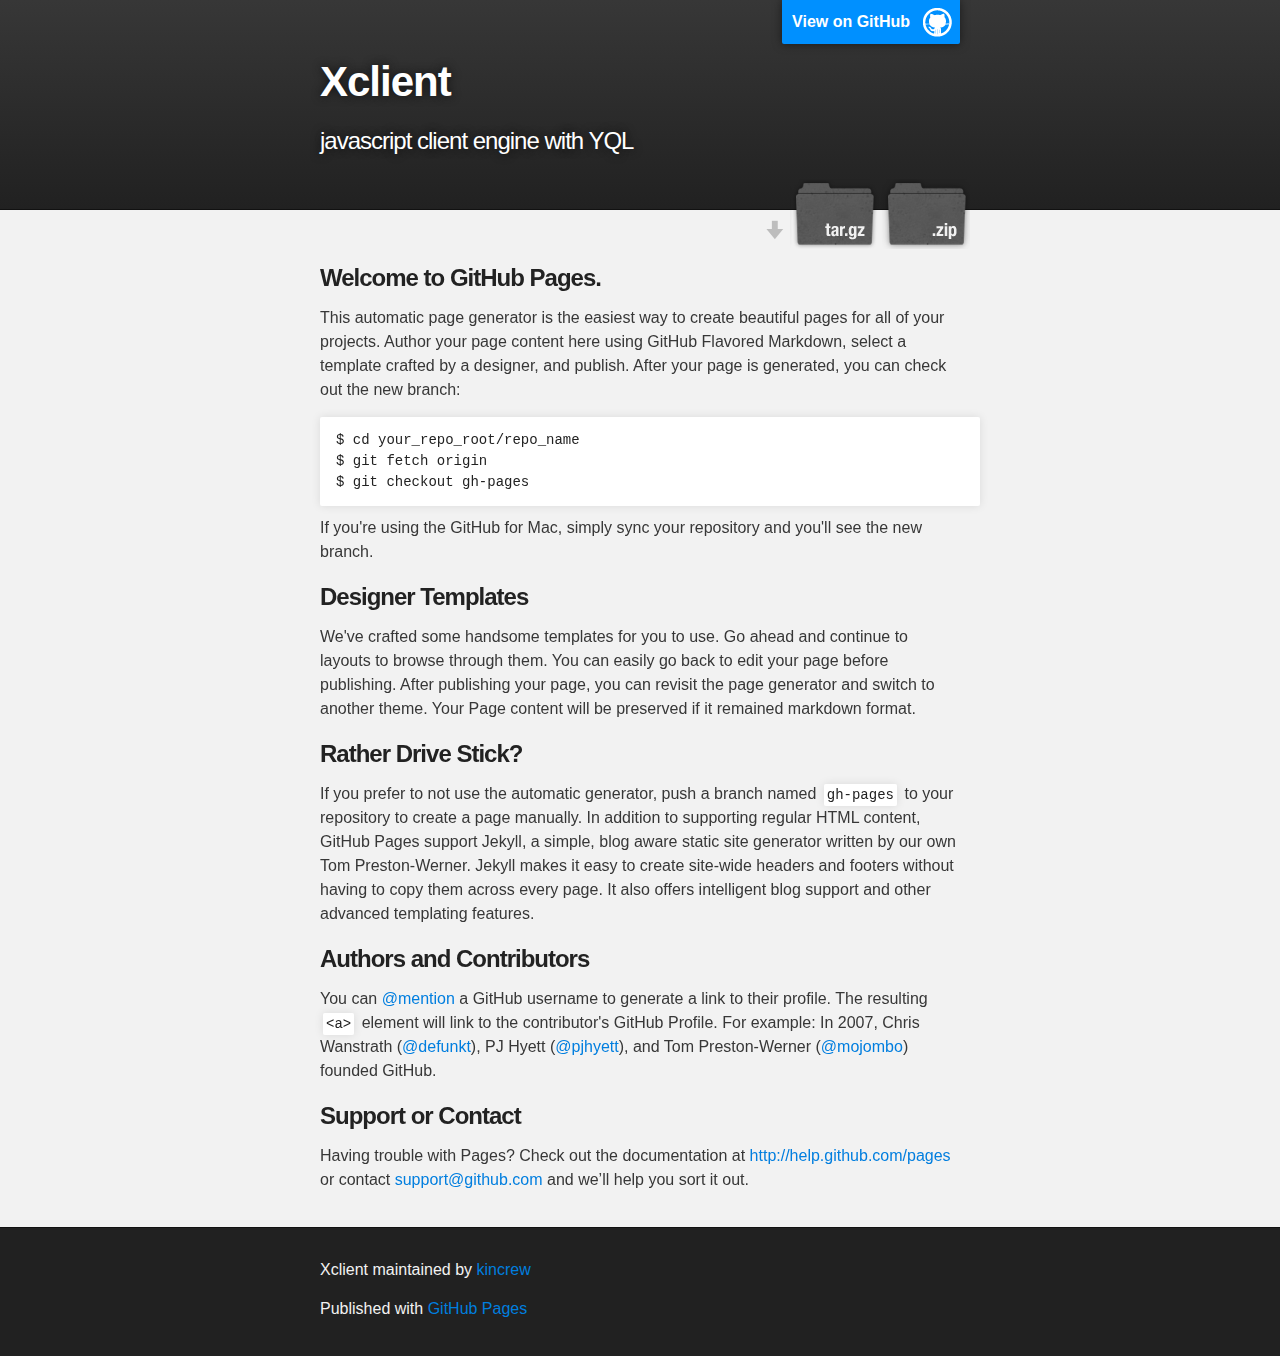
==== index.html @ f40cc2ba "Create gh-pages branch via GitHub" ====
<!DOCTYPE html>
<html>

  <head>
    <meta charset='utf-8' />
    <meta http-equiv="X-UA-Compatible" content="chrome=1" />
    <meta name="description" content="Xclient : javascript client engine with YQL" />

    <link rel="stylesheet" type="text/css" media="screen" href="stylesheets/stylesheet.css">

    <title>Xclient</title>
  </head>

  <body>

    <!-- HEADER -->
    <div id="header_wrap" class="outer">
        <header class="inner">
          <a id="forkme_banner" href="https://github.com/kincrew/xClient">View on GitHub</a>

          <h1 id="project_title">Xclient</h1>
          <h2 id="project_tagline">javascript client engine with YQL</h2>

            <section id="downloads">
              <a class="zip_download_link" href="https://github.com/kincrew/xClient/zipball/master">Download this project as a .zip file</a>
              <a class="tar_download_link" href="https://github.com/kincrew/xClient/tarball/master">Download this project as a tar.gz file</a>
            </section>
        </header>
    </div>

    <!-- MAIN CONTENT -->
    <div id="main_content_wrap" class="outer">
      <section id="main_content" class="inner">
        <h3>Welcome to GitHub Pages.</h3>

<p>This automatic page generator is the easiest way to create beautiful pages for all of your projects. Author your page content here using GitHub Flavored Markdown, select a template crafted by a designer, and publish. After your page is generated, you can check out the new branch:</p>

<pre><code>$ cd your_repo_root/repo_name
$ git fetch origin
$ git checkout gh-pages
</code></pre>

<p>If you're using the GitHub for Mac, simply sync your repository and you'll see the new branch.</p>

<h3>Designer Templates</h3>

<p>We've crafted some handsome templates for you to use. Go ahead and continue to layouts to browse through them. You can easily go back to edit your page before publishing. After publishing your page, you can revisit the page generator and switch to another theme. Your Page content will be preserved if it remained markdown format.</p>

<h3>Rather Drive Stick?</h3>

<p>If you prefer to not use the automatic generator, push a branch named <code>gh-pages</code> to your repository to create a page manually. In addition to supporting regular HTML content, GitHub Pages support Jekyll, a simple, blog aware static site generator written by our own Tom Preston-Werner. Jekyll makes it easy to create site-wide headers and footers without having to copy them across every page. It also offers intelligent blog support and other advanced templating features.</p>

<h3>Authors and Contributors</h3>

<p>You can <a href="https://github.com/blog/821" class="user-mention">@mention</a> a GitHub username to generate a link to their profile. The resulting <code>&lt;a&gt;</code> element will link to the contributor's GitHub Profile. For example: In 2007, Chris Wanstrath (<a href="https://github.com/defunkt" class="user-mention">@defunkt</a>), PJ Hyett (<a href="https://github.com/pjhyett" class="user-mention">@pjhyett</a>), and Tom Preston-Werner (<a href="https://github.com/mojombo" class="user-mention">@mojombo</a>) founded GitHub.</p>

<h3>Support or Contact</h3>

<p>Having trouble with Pages? Check out the documentation at <a href="http://help.github.com/pages">http://help.github.com/pages</a> or contact <a href="mailto:support@github.com">support@github.com</a> and we’ll help you sort it out.</p>
      </section>
    </div>

    <!-- FOOTER  -->
    <div id="footer_wrap" class="outer">
      <footer class="inner">
        <p class="copyright">Xclient maintained by <a href="https://github.com/kincrew">kincrew</a></p>
        <p>Published with <a href="http://pages.github.com">GitHub Pages</a></p>
      </footer>
    </div>

    

  </body>
</html>
---- stylesheets/stylesheet.css ----
/*******************************************************************************
Slate Theme for Github Pages
by Jason Costello, @jsncostello
*******************************************************************************/

@import url(pygment_trac.css);

/*******************************************************************************
MeyerWeb Reset
*******************************************************************************/

html, body, div, span, applet, object, iframe,
h1, h2, h3, h4, h5, h6, p, blockquote, pre,
a, abbr, acronym, address, big, cite, code,
del, dfn, em, img, ins, kbd, q, s, samp,
small, strike, strong, sub, sup, tt, var,
b, u, i, center,
dl, dt, dd, ol, ul, li,
fieldset, form, label, legend,
table, caption, tbody, tfoot, thead, tr, th, td,
article, aside, canvas, details, embed,
figure, figcaption, footer, header, hgroup,
menu, nav, output, ruby, section, summary,
time, mark, audio, video {
  margin: 0;
  padding: 0;
  border: 0;
  font: inherit;
  vertical-align: baseline;
}

/* HTML5 display-role reset for older browsers */
article, aside, details, figcaption, figure,
footer, header, hgroup, menu, nav, section {
  display: block;
}

ol, ul {
  list-style: none;
}

blockquote, q {
}

table {
  border-collapse: collapse;
  border-spacing: 0;
}

a:focus {
  outline: none;
}

/*******************************************************************************
Theme Styles
*******************************************************************************/

body {
  box-sizing: border-box;
  color:#373737;
  background: #212121;
  font-size: 16px;
  font-family: 'Myriad Pro', Calibri, Helvetica, Arial, sans-serif;
  line-height: 1.5;
  -webkit-font-smoothing: antialiased;
}

h1, h2, h3, h4, h5, h6 {
  margin: 10px 0;
  font-weight: 700;
  color:#222222;
  font-family: 'Lucida Grande', 'Calibri', Helvetica, Arial, sans-serif;
  letter-spacing: -1px;
}

h1 {
  font-size: 36px;
  font-weight: 700;
}

h2 {
  padding-bottom: 10px;
  font-size: 32px;
  background: url('../images/bg_hr.png') repeat-x bottom;
}

h3 {
  font-size: 24px;
}

h4 {
  font-size: 21px;
}

h5 {
  font-size: 18px;
}

h6 {
  font-size: 16px;
}

p {
  margin: 10px 0 15px 0;
}

footer p {
  color: #f2f2f2;
}

a {
  text-decoration: none;
  color: #007edf;
  text-shadow: none;

  transition: color 0.5s ease;
  transition: text-shadow 0.5s ease;
  -webkit-transition: color 0.5s ease;
  -webkit-transition: text-shadow 0.5s ease;
  -moz-transition: color 0.5s ease;
  -moz-transition: text-shadow 0.5s ease;
  -o-transition: color 0.5s ease;
  -o-transition: text-shadow 0.5s ease;
  -ms-transition: color 0.5s ease;
  -ms-transition: text-shadow 0.5s ease;
}

#main_content a:hover {
  color: #0069ba;
  text-shadow: #0090ff 0px 0px 2px;
}

footer a:hover {
  color: #43adff;
  text-shadow: #0090ff 0px 0px 2px;
}

em {
  font-style: italic;
}

strong {
  font-weight: bold;
}

img {
  position: relative;
  margin: 0 auto;
  max-width: 739px;
  padding: 5px;
  margin: 10px 0 10px 0;
  border: 1px solid #ebebeb;

  box-shadow: 0 0 5px #ebebeb;
  -webkit-box-shadow: 0 0 5px #ebebeb;
  -moz-box-shadow: 0 0 5px #ebebeb;
  -o-box-shadow: 0 0 5px #ebebeb;
  -ms-box-shadow: 0 0 5px #ebebeb;
}

pre, code {
  width: 100%;
  color: #222;
  background-color: #fff;

  font-family: Monaco, "Bitstream Vera Sans Mono", "Lucida Console", Terminal, monospace;
  font-size: 14px;

  border-radius: 2px;
  -moz-border-radius: 2px;
  -webkit-border-radius: 2px;



}

pre {
  width: 100%;
  padding: 10px;
  box-shadow: 0 0 10px rgba(0,0,0,.1);
  overflow: auto;
}

code {
  padding: 3px;
  margin: 0 3px;
  box-shadow: 0 0 10px rgba(0,0,0,.1);
}

pre code {
  display: block;
  box-shadow: none;
}

blockquote {
  color: #666;
  margin-bottom: 20px;
  padding: 0 0 0 20px;
  border-left: 3px solid #bbb;
}

ul, ol, dl {
  margin-bottom: 15px
}

ul li {
  list-style: inside;
  padding-left: 20px;
}

ol li {
  list-style: decimal inside;
  padding-left: 20px;
}

dl dt {
  font-weight: bold;
}

dl dd {
  padding-left: 20px;
  font-style: italic;
}

dl p {
  padding-left: 20px;
  font-style: italic;
}

hr {
  height: 1px;
  margin-bottom: 5px;
  border: none;
  background: url('../images/bg_hr.png') repeat-x center;
}

table {
  border: 1px solid #373737;
  margin-bottom: 20px;
  text-align: left;
 }

th {
  font-family: 'Lucida Grande', 'Helvetica Neue', Helvetica, Arial, sans-serif;
  padding: 10px;
  background: #373737;
  color: #fff;
 }

td {
  padding: 10px;
  border: 1px solid #373737;
 }

form {
  background: #f2f2f2;
  padding: 20px;
}

img {
  width: 100%;
  max-width: 100%;
}

/*******************************************************************************
Full-Width Styles
*******************************************************************************/

.outer {
  width: 100%;
}

.inner {
  position: relative;
  max-width: 640px;
  padding: 20px 10px;
  margin: 0 auto;
}

#forkme_banner {
  display: block;
  position: absolute;
  top:0;
  right: 10px;
  z-index: 10;
  padding: 10px 50px 10px 10px;
  color: #fff;
  background: url('../images/blacktocat.png') #0090ff no-repeat 95% 50%;
  font-weight: 700;
  box-shadow: 0 0 10px rgba(0,0,0,.5);
  border-bottom-left-radius: 2px;
  border-bottom-right-radius: 2px;
}

#header_wrap {
  background: #212121;
  background: -moz-linear-gradient(top, #373737, #212121);
  background: -webkit-linear-gradient(top, #373737, #212121);
  background: -ms-linear-gradient(top, #373737, #212121);
  background: -o-linear-gradient(top, #373737, #212121);
  background: linear-gradient(top, #373737, #212121);
}

#header_wrap .inner {
  padding: 50px 10px 30px 10px;
}

#project_title {
  margin: 0;
  color: #fff;
  font-size: 42px;
  font-weight: 700;
  text-shadow: #111 0px 0px 10px;
}

#project_tagline {
  color: #fff;
  font-size: 24px;
  font-weight: 300;
  background: none;
  text-shadow: #111 0px 0px 10px;
}

#downloads {
  position: absolute;
  width: 210px;
  z-index: 10;
  bottom: -40px;
  right: 0;
  height: 70px;
  background: url('../images/icon_download.png') no-repeat 0% 90%;
}

.zip_download_link {
  display: block;
  float: right;
  width: 90px;
  height:70px;
  text-indent: -5000px;
  overflow: hidden;
  background: url(../images/sprite_download.png) no-repeat bottom left;
}

.tar_download_link {
  display: block;
  float: right;
  width: 90px;
  height:70px;
  text-indent: -5000px;
  overflow: hidden;
  background: url(../images/sprite_download.png) no-repeat bottom right;
  margin-left: 10px;
}

.zip_download_link:hover {
  background: url(../images/sprite_download.png) no-repeat top left;
}

.tar_download_link:hover {
  background: url(../images/sprite_download.png) no-repeat top right;
}

#main_content_wrap {
  background: #f2f2f2;
  border-top: 1px solid #111;
  border-bottom: 1px solid #111;
}

#main_content {
  padding-top: 40px;
}

#footer_wrap {
  background: #212121;
}



/*******************************************************************************
Small Device Styles
*******************************************************************************/

@media screen and (max-width: 480px) {
  body {
    font-size:14px;
  }

  #downloads {
    display: none;
  }

  .inner {
    min-width: 320px;
    max-width: 480px;
  }

  #project_title {
  font-size: 32px;
  }

  h1 {
    font-size: 28px;
  }

  h2 {
    font-size: 24px;
  }

  h3 {
    font-size: 21px;
  }

  h4 {
    font-size: 18px;
  }

  h5 {
    font-size: 14px;
  }

  h6 {
    font-size: 12px;
  }

  code, pre {
    min-width: 320px;
    max-width: 480px;
    font-size: 11px;
  }

}
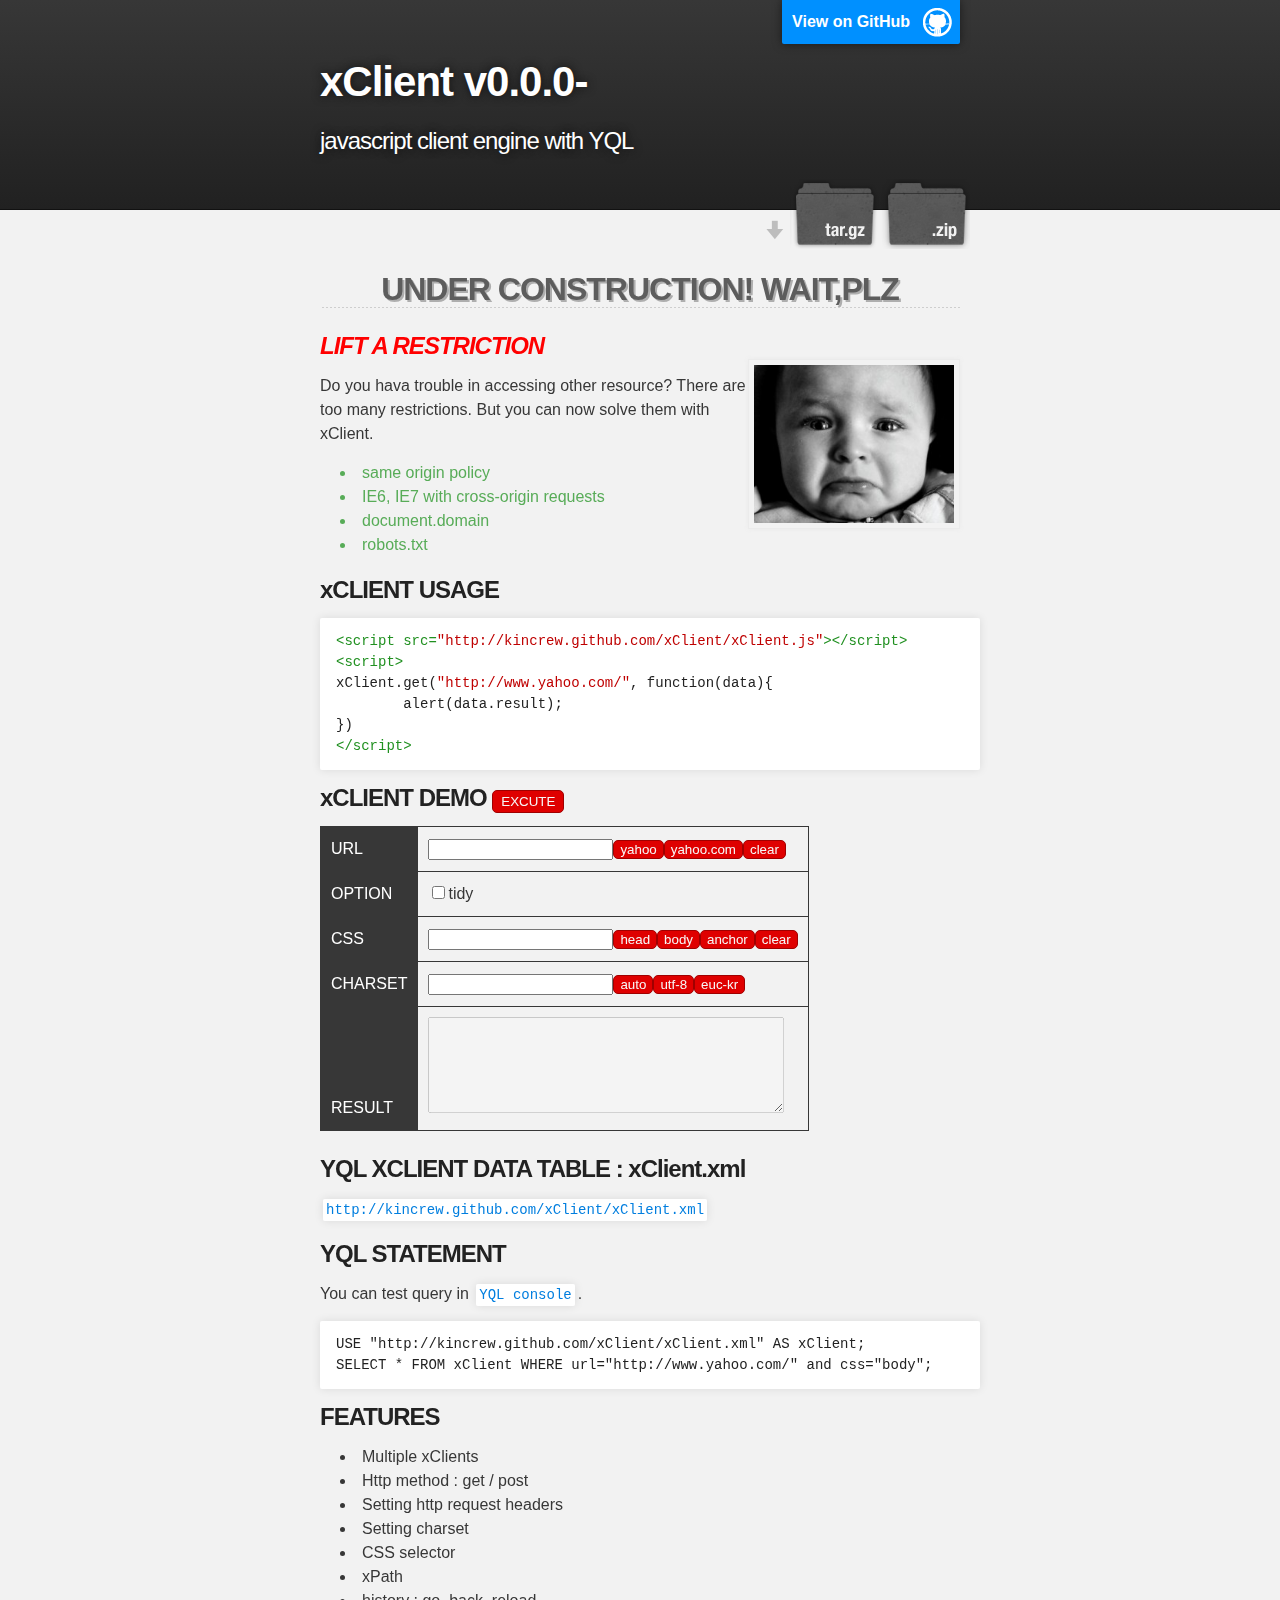
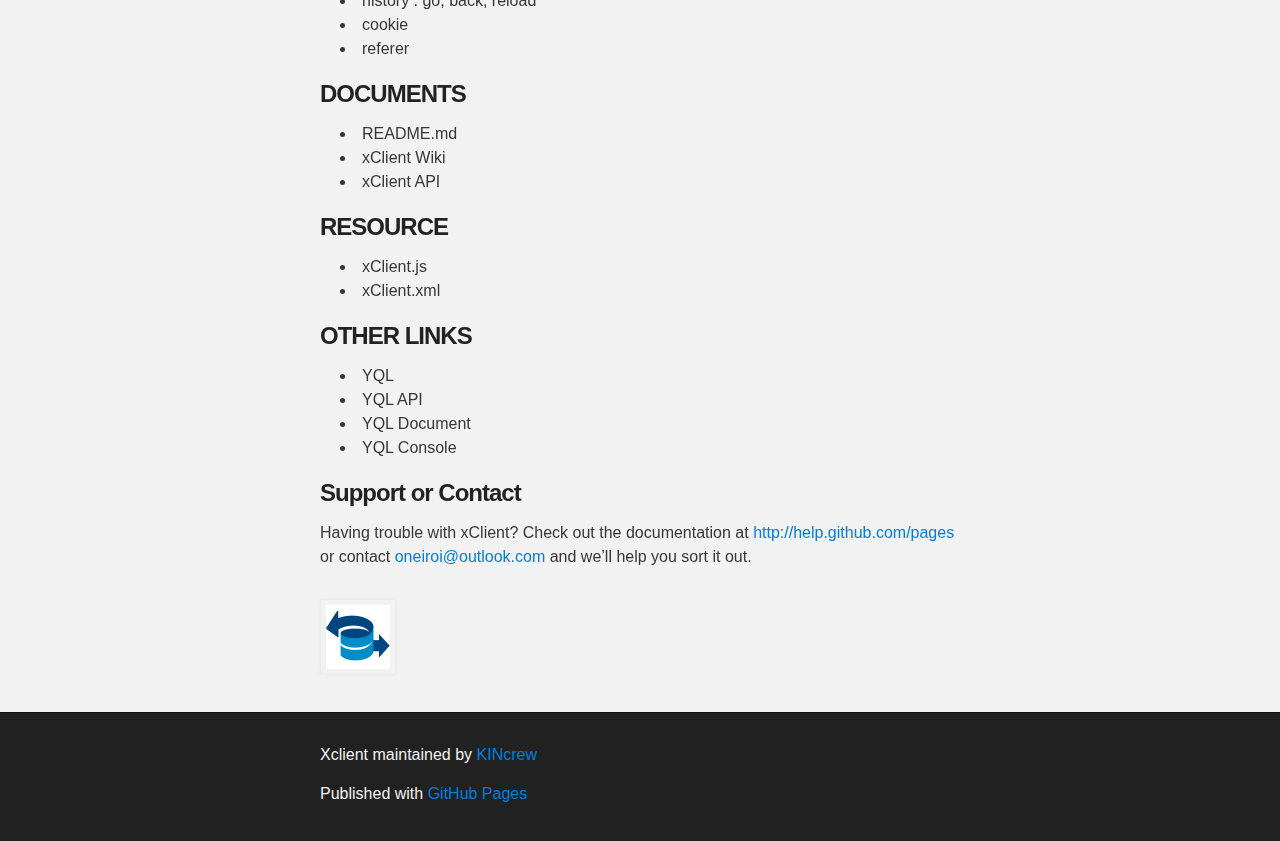
==== commit 434f145f: "init" ====
--- a/index.html
+++ b/index.html
@@ -1,74 +1,138 @@
-<!DOCTYPE html>
-<html>
-
-  <head>
-    <meta charset='utf-8' />
-    <meta http-equiv="X-UA-Compatible" content="chrome=1" />
-    <meta name="description" content="Xclient : javascript client engine with YQL" />
-
-    <link rel="stylesheet" type="text/css" media="screen" href="stylesheets/stylesheet.css">
-
-    <title>Xclient</title>
-  </head>
-
-  <body>
-
-    <!-- HEADER -->
-    <div id="header_wrap" class="outer">
-        <header class="inner">
-          <a id="forkme_banner" href="https://github.com/kincrew/xClient">View on GitHub</a>
-
-          <h1 id="project_title">Xclient</h1>
-          <h2 id="project_tagline">javascript client engine with YQL</h2>
-
-            <section id="downloads">
-              <a class="zip_download_link" href="https://github.com/kincrew/xClient/zipball/master">Download this project as a .zip file</a>
-              <a class="tar_download_link" href="https://github.com/kincrew/xClient/tarball/master">Download this project as a tar.gz file</a>
-            </section>
-        </header>
-    </div>
-
-    <!-- MAIN CONTENT -->
-    <div id="main_content_wrap" class="outer">
-      <section id="main_content" class="inner">
-        <h3>Welcome to GitHub Pages.</h3>
-
-<p>This automatic page generator is the easiest way to create beautiful pages for all of your projects. Author your page content here using GitHub Flavored Markdown, select a template crafted by a designer, and publish. After your page is generated, you can check out the new branch:</p>
-
-<pre><code>$ cd your_repo_root/repo_name
-$ git fetch origin
-$ git checkout gh-pages
-</code></pre>
-
-<p>If you're using the GitHub for Mac, simply sync your repository and you'll see the new branch.</p>
-
-<h3>Designer Templates</h3>
-
-<p>We've crafted some handsome templates for you to use. Go ahead and continue to layouts to browse through them. You can easily go back to edit your page before publishing. After publishing your page, you can revisit the page generator and switch to another theme. Your Page content will be preserved if it remained markdown format.</p>
-
-<h3>Rather Drive Stick?</h3>
-
-<p>If you prefer to not use the automatic generator, push a branch named <code>gh-pages</code> to your repository to create a page manually. In addition to supporting regular HTML content, GitHub Pages support Jekyll, a simple, blog aware static site generator written by our own Tom Preston-Werner. Jekyll makes it easy to create site-wide headers and footers without having to copy them across every page. It also offers intelligent blog support and other advanced templating features.</p>
-
-<h3>Authors and Contributors</h3>
-
-<p>You can <a href="https://github.com/blog/821" class="user-mention">@mention</a> a GitHub username to generate a link to their profile. The resulting <code>&lt;a&gt;</code> element will link to the contributor's GitHub Profile. For example: In 2007, Chris Wanstrath (<a href="https://github.com/defunkt" class="user-mention">@defunkt</a>), PJ Hyett (<a href="https://github.com/pjhyett" class="user-mention">@pjhyett</a>), and Tom Preston-Werner (<a href="https://github.com/mojombo" class="user-mention">@mojombo</a>) founded GitHub.</p>
-
-<h3>Support or Contact</h3>
-
-<p>Having trouble with Pages? Check out the documentation at <a href="http://help.github.com/pages">http://help.github.com/pages</a> or contact <a href="mailto:support@github.com">support@github.com</a> and we’ll help you sort it out.</p>
-      </section>
-    </div>
-
-    <!-- FOOTER  -->
-    <div id="footer_wrap" class="outer">
-      <footer class="inner">
-        <p class="copyright">Xclient maintained by <a href="https://github.com/kincrew">kincrew</a></p>
-        <p>Published with <a href="http://pages.github.com">GitHub Pages</a></p>
-      </footer>
-    </div>
-
-    
-
-  </body>
-</html>
+<!DOCTYPE html>
+<html>
+
+  <head>
+    <meta charset='utf-8' />
+    <meta http-equiv="X-UA-Compatible" content="chrome=1" />
+    <meta name="description" content="Xclient : javascript client engine with YQL" />
+
+    <link rel="stylesheet" type="text/css" media="screen" href="stylesheets/stylesheet.css">
+	<script src="http://ajax.aspnetcdn.com/ajax/jQuery/jquery-1.8.2.min.js" type="text/javascript"></script>
+	<script src="javascripts/main.js" type="text/javascript"></script>
+    <title>Xclient</title>
+  </head>
+
+  <body>
+
+    <!-- HEADER -->
+    <div id="header_wrap" class="outer">
+        <header class="inner">
+          <a id="forkme_banner" href="https://github.com/kincrew/xClient">View on GitHub</a>
+
+          <h1 id="project_title">xClient v0.0.0-</h1>
+          <h2 id="project_tagline">javascript client engine with YQL</h2>
+
+            <section id="downloads">
+              <a class="zip_download_link" href="https://github.com/kincrew/xClient/zipball/master">Download this project as a .zip file</a>
+              <a class="tar_download_link" href="https://github.com/kincrew/xClient/tarball/master">Download this project as a tar.gz file</a>
+            </section>
+        </header>
+    </div>
+
+    <!-- MAIN CONTENT -->
+    <div id="main_content_wrap" class="outer">
+      <section id="main_content" class="inner">
+	  <h2 style="color:#5D5D5D;text-shadow:2px 2px #AEAEAE;text-align:center;padding:5px 15px">UNDER CONSTRUCTION! WAIT,PLZ</h2>
+<h3 style="font-style:italic;color:#FF0000">LIFT A RESTRICTION</h3>
+
+<p><img align="right" src="images/baby.jpg" style="width:200px;margin-top:-15px;"/>
+	Do you hava trouble in accessing other resource? There are too many restrictions. But you can now solve them with xClient.
+</p>
+
+<ul class="strike">
+	<li>same origin policy</li>
+	<li>IE6, IE7 with cross-origin requests</li>
+	<li>document.domain</li>
+	<li>robots.txt</li>
+</ul>
+
+<h3>xCLIENT USAGE</h3>
+
+<pre><code><span class="gr">&lt;script src=<span class="rd">"http://kincrew.github.com/xClient/xClient.js"</span>>&lt;/script></span>
+<span class="gr">&lt;script></span>
+xClient.get(<span class="rd">"http://www.yahoo.com/"</span>, function(data){
+	alert(data.result);
+})
+<span class="gr">&lt;/script></span>
+</code></pre>
+
+<h3>xCLIENT DEMO <button class="excute">EXCUTE</button></h3>
+<table>
+<tr><th>URL</th><td><input /><button>yahoo</button><button>yahoo.com</button><button>clear</button></td></tr>
+<tr><th>OPTION</th><td><input type="checkbox"/>tidy</td></tr>
+<tr><th>CSS </th><td><input /><button>head</button><button>body</button><button>anchor</button><button>clear</button></td></tr>
+<tr><th>CHARSET </th><td><input /><button>auto</button><button>utf-8</button><button>euc-kr</button></td></tr>
+<tr><th>RESULT</th><td><textarea disabled="disabled" style="height:90px;width:350px"></textarea></td></tr>
+</table>
+
+<h3>YQL XCLIENT DATA TABLE : xClient.xml</h3>
+
+<p><code><span class="rd"><a href="http://kincrew.github.com/xClient/xClient.xml" target="_blank">http://kincrew.github.com/xClient/xClient.xml</a></span></code></p>
+
+<h3>YQL STATEMENT</h3>
+
+<p>You can test query in <code><a href="http://developer.yahoo.com/yql/console/?q=USE%20%22http%3A%2F%2Fkincrew.github.com%2FxClient%2FxClient.xml%22%20AS%20xClient%3B%0ASELECT%20*%20FROM%20xClient%20WHERE%20url%3D%22http%3A%2F%2Fwww.yahoo.com%2F%22%20and%20css%3D%22body%22%3B&diagnostics=true&env=store%3A%2F%2Fdatatables.org%2Falltableswithkeys" target="_blank">YQL console</a></code>. </p>
+
+<pre><code>USE "http://kincrew.github.com/xClient/xClient.xml" AS xClient;
+SELECT * FROM xClient WHERE url="http://www.yahoo.com/" and css="body";
+</code></pre>
+
+<h3>FEATURES</h3>
+
+<ul>
+	<li>Multiple xClients</li>
+	<li>Http method : get / post</li>
+	<li>Setting http request headers</li>
+	<li>Setting charset</li>
+	<li>CSS selector</li>
+	<li>xPath</li>
+	<li>history : go, back, reload</li>
+	<li>cookie</li>
+	<li>referer</li>
+</ul>
+
+<h3>DOCUMENTS</h3>
+
+<ul>
+	<li>README.md</li>
+	<li>xClient Wiki</li>
+	<li>xClient API</li>
+</ul>
+
+<h3>RESOURCE</h3>
+
+<ul>
+	<li>xClient.js </li>
+	<li>xClient.xml </li>
+</ul>
+
+<h3>OTHER LINKS</h3>
+<ul>
+	<li>YQL </li>
+	<li>YQL API </li>
+	<li>YQL Document </li>
+	<li>YQL Console </li>
+</ul>
+
+<h3>Support or Contact</h3>
+
+<p>Having trouble with xClient? Check out the documentation at <a href="http://help.github.com/pages">http://help.github.com/pages</a> or contact <a href="mailto:oneiroi@outlook.com">oneiroi@outlook.com</a> and we’ll help you sort it out.</p>
+
+
+<img src="images/yql.gif" style="width:64px;margin-top:15px;"/>
+
+      </section>
+    </div>
+
+    <!-- FOOTER  -->
+    <div id="footer_wrap" class="outer">
+      <footer class="inner">
+        <p class="copyright">Xclient maintained by <a href="https://github.com/kincrew">KINcrew</a></p>
+        <p>Published with <a href="http://pages.github.com">GitHub Pages</a></p>
+      </footer>
+    </div>
+
+    
+
+  </body>
+</html>
--- a/stylesheets/stylesheet.css
+++ b/stylesheets/stylesheet.css
@@ -1,431 +1,464 @@
-/*******************************************************************************
-Slate Theme for Github Pages
-by Jason Costello, @jsncostello
-*******************************************************************************/
-
-@import url(pygment_trac.css);
-
-/*******************************************************************************
-MeyerWeb Reset
-*******************************************************************************/
-
-html, body, div, span, applet, object, iframe,
-h1, h2, h3, h4, h5, h6, p, blockquote, pre,
-a, abbr, acronym, address, big, cite, code,
-del, dfn, em, img, ins, kbd, q, s, samp,
-small, strike, strong, sub, sup, tt, var,
-b, u, i, center,
-dl, dt, dd, ol, ul, li,
-fieldset, form, label, legend,
-table, caption, tbody, tfoot, thead, tr, th, td,
-article, aside, canvas, details, embed,
-figure, figcaption, footer, header, hgroup,
-menu, nav, output, ruby, section, summary,
-time, mark, audio, video {
-  margin: 0;
-  padding: 0;
-  border: 0;
-  font: inherit;
-  vertical-align: baseline;
-}
-
-/* HTML5 display-role reset for older browsers */
-article, aside, details, figcaption, figure,
-footer, header, hgroup, menu, nav, section {
-  display: block;
-}
-
-ol, ul {
-  list-style: none;
-}
-
-blockquote, q {
-}
-
-table {
-  border-collapse: collapse;
-  border-spacing: 0;
-}
-
-a:focus {
-  outline: none;
-}
-
-/*******************************************************************************
-Theme Styles
-*******************************************************************************/
-
-body {
-  box-sizing: border-box;
-  color:#373737;
-  background: #212121;
-  font-size: 16px;
-  font-family: 'Myriad Pro', Calibri, Helvetica, Arial, sans-serif;
-  line-height: 1.5;
-  -webkit-font-smoothing: antialiased;
-}
-
-h1, h2, h3, h4, h5, h6 {
-  margin: 10px 0;
-  font-weight: 700;
-  color:#222222;
-  font-family: 'Lucida Grande', 'Calibri', Helvetica, Arial, sans-serif;
-  letter-spacing: -1px;
-}
-
-h1 {
-  font-size: 36px;
-  font-weight: 700;
-}
-
-h2 {
-  padding-bottom: 10px;
-  font-size: 32px;
-  background: url('../images/bg_hr.png') repeat-x bottom;
-}
-
-h3 {
-  font-size: 24px;
-}
-
-h4 {
-  font-size: 21px;
-}
-
-h5 {
-  font-size: 18px;
-}
-
-h6 {
-  font-size: 16px;
-}
-
-p {
-  margin: 10px 0 15px 0;
-}
-
-footer p {
-  color: #f2f2f2;
-}
-
-a {
-  text-decoration: none;
-  color: #007edf;
-  text-shadow: none;
-
-  transition: color 0.5s ease;
-  transition: text-shadow 0.5s ease;
-  -webkit-transition: color 0.5s ease;
-  -webkit-transition: text-shadow 0.5s ease;
-  -moz-transition: color 0.5s ease;
-  -moz-transition: text-shadow 0.5s ease;
-  -o-transition: color 0.5s ease;
-  -o-transition: text-shadow 0.5s ease;
-  -ms-transition: color 0.5s ease;
-  -ms-transition: text-shadow 0.5s ease;
-}
-
-#main_content a:hover {
-  color: #0069ba;
-  text-shadow: #0090ff 0px 0px 2px;
-}
-
-footer a:hover {
-  color: #43adff;
-  text-shadow: #0090ff 0px 0px 2px;
-}
-
-em {
-  font-style: italic;
-}
-
-strong {
-  font-weight: bold;
-}
-
-img {
-  position: relative;
-  margin: 0 auto;
-  max-width: 739px;
-  padding: 5px;
-  margin: 10px 0 10px 0;
-  border: 1px solid #ebebeb;
-
-  box-shadow: 0 0 5px #ebebeb;
-  -webkit-box-shadow: 0 0 5px #ebebeb;
-  -moz-box-shadow: 0 0 5px #ebebeb;
-  -o-box-shadow: 0 0 5px #ebebeb;
-  -ms-box-shadow: 0 0 5px #ebebeb;
-}
-
-pre, code {
-  width: 100%;
-  color: #222;
-  background-color: #fff;
-
-  font-family: Monaco, "Bitstream Vera Sans Mono", "Lucida Console", Terminal, monospace;
-  font-size: 14px;
-
-  border-radius: 2px;
-  -moz-border-radius: 2px;
-  -webkit-border-radius: 2px;
-
-
-
-}
-
-pre {
-  width: 100%;
-  padding: 10px;
-  box-shadow: 0 0 10px rgba(0,0,0,.1);
-  overflow: auto;
-}
-
-code {
-  padding: 3px;
-  margin: 0 3px;
-  box-shadow: 0 0 10px rgba(0,0,0,.1);
-}
-
-pre code {
-  display: block;
-  box-shadow: none;
-}
-
-blockquote {
-  color: #666;
-  margin-bottom: 20px;
-  padding: 0 0 0 20px;
-  border-left: 3px solid #bbb;
-}
-
-ul, ol, dl {
-  margin-bottom: 15px
-}
-
-ul li {
-  list-style: inside;
-  padding-left: 20px;
-}
-
-ol li {
-  list-style: decimal inside;
-  padding-left: 20px;
-}
-
-dl dt {
-  font-weight: bold;
-}
-
-dl dd {
-  padding-left: 20px;
-  font-style: italic;
-}
-
-dl p {
-  padding-left: 20px;
-  font-style: italic;
-}
-
-hr {
-  height: 1px;
-  margin-bottom: 5px;
-  border: none;
-  background: url('../images/bg_hr.png') repeat-x center;
-}
-
-table {
-  border: 1px solid #373737;
-  margin-bottom: 20px;
-  text-align: left;
- }
-
-th {
-  font-family: 'Lucida Grande', 'Helvetica Neue', Helvetica, Arial, sans-serif;
-  padding: 10px;
-  background: #373737;
-  color: #fff;
- }
-
-td {
-  padding: 10px;
-  border: 1px solid #373737;
- }
-
-form {
-  background: #f2f2f2;
-  padding: 20px;
-}
-
-img {
-  width: 100%;
-  max-width: 100%;
-}
-
-/*******************************************************************************
-Full-Width Styles
-*******************************************************************************/
-
-.outer {
-  width: 100%;
-}
-
-.inner {
-  position: relative;
-  max-width: 640px;
-  padding: 20px 10px;
-  margin: 0 auto;
-}
-
-#forkme_banner {
-  display: block;
-  position: absolute;
-  top:0;
-  right: 10px;
-  z-index: 10;
-  padding: 10px 50px 10px 10px;
-  color: #fff;
-  background: url('../images/blacktocat.png') #0090ff no-repeat 95% 50%;
-  font-weight: 700;
-  box-shadow: 0 0 10px rgba(0,0,0,.5);
-  border-bottom-left-radius: 2px;
-  border-bottom-right-radius: 2px;
-}
-
-#header_wrap {
-  background: #212121;
-  background: -moz-linear-gradient(top, #373737, #212121);
-  background: -webkit-linear-gradient(top, #373737, #212121);
-  background: -ms-linear-gradient(top, #373737, #212121);
-  background: -o-linear-gradient(top, #373737, #212121);
-  background: linear-gradient(top, #373737, #212121);
-}
-
-#header_wrap .inner {
-  padding: 50px 10px 30px 10px;
-}
-
-#project_title {
-  margin: 0;
-  color: #fff;
-  font-size: 42px;
-  font-weight: 700;
-  text-shadow: #111 0px 0px 10px;
-}
-
-#project_tagline {
-  color: #fff;
-  font-size: 24px;
-  font-weight: 300;
-  background: none;
-  text-shadow: #111 0px 0px 10px;
-}
-
-#downloads {
-  position: absolute;
-  width: 210px;
-  z-index: 10;
-  bottom: -40px;
-  right: 0;
-  height: 70px;
-  background: url('../images/icon_download.png') no-repeat 0% 90%;
-}
-
-.zip_download_link {
-  display: block;
-  float: right;
-  width: 90px;
-  height:70px;
-  text-indent: -5000px;
-  overflow: hidden;
-  background: url(../images/sprite_download.png) no-repeat bottom left;
-}
-
-.tar_download_link {
-  display: block;
-  float: right;
-  width: 90px;
-  height:70px;
-  text-indent: -5000px;
-  overflow: hidden;
-  background: url(../images/sprite_download.png) no-repeat bottom right;
-  margin-left: 10px;
-}
-
-.zip_download_link:hover {
-  background: url(../images/sprite_download.png) no-repeat top left;
-}
-
-.tar_download_link:hover {
-  background: url(../images/sprite_download.png) no-repeat top right;
-}
-
-#main_content_wrap {
-  background: #f2f2f2;
-  border-top: 1px solid #111;
-  border-bottom: 1px solid #111;
-}
-
-#main_content {
-  padding-top: 40px;
-}
-
-#footer_wrap {
-  background: #212121;
-}
-
-
-
-/*******************************************************************************
-Small Device Styles
-*******************************************************************************/
-
-@media screen and (max-width: 480px) {
-  body {
-    font-size:14px;
-  }
-
-  #downloads {
-    display: none;
-  }
-
-  .inner {
-    min-width: 320px;
-    max-width: 480px;
-  }
-
-  #project_title {
-  font-size: 32px;
-  }
-
-  h1 {
-    font-size: 28px;
-  }
-
-  h2 {
-    font-size: 24px;
-  }
-
-  h3 {
-    font-size: 21px;
-  }
-
-  h4 {
-    font-size: 18px;
-  }
-
-  h5 {
-    font-size: 14px;
-  }
-
-  h6 {
-    font-size: 12px;
-  }
-
-  code, pre {
-    min-width: 320px;
-    max-width: 480px;
-    font-size: 11px;
-  }
-
-}
+/*******************************************************************************
+Slate Theme for Github Pages
+by Jason Costello, @jsncostello
+*******************************************************************************/
+
+@import url(pygment_trac.css);
+
+/*******************************************************************************
+MeyerWeb Reset
+*******************************************************************************/
+
+html, body, div, span, applet, object, iframe,
+h1, h2, h3, h4, h5, h6, p, blockquote, pre,
+a, abbr, acronym, address, big, cite, code,
+del, dfn, em, img, ins, kbd, q, s, samp,
+small, strike, strong, sub, sup, tt, var,
+b, u, i, center,
+dl, dt, dd, ol, ul, li,
+fieldset, form, label, legend,
+table, caption, tbody, tfoot, thead, tr, th, td,
+article, aside, canvas, details, embed,
+figure, figcaption, footer, header, hgroup,
+menu, nav, output, ruby, section, summary,
+time, mark, audio, video {
+  margin: 0;
+  padding: 0;
+  border: 0;
+  font: inherit;
+  vertical-align: baseline;
+}
+
+/* HTML5 display-role reset for older browsers */
+article, aside, details, figcaption, figure,
+footer, header, hgroup, menu, nav, section {
+  display: block;
+}
+
+ol, ul {
+  list-style: none;
+}
+
+blockquote, q {
+}
+
+table {
+  border-collapse: collapse;
+  border-spacing: 0;
+}
+
+a:focus {
+  outline: none;
+}
+
+/*******************************************************************************
+Theme Styles
+*******************************************************************************/
+
+body {
+  box-sizing: border-box;
+  color:#373737;
+  background: #212121;
+  font-size: 16px;
+  font-family: 'Myriad Pro', Calibri, Helvetica, Arial, sans-serif;
+  line-height: 1.5;
+  -webkit-font-smoothing: antialiased;
+}
+
+h1, h2, h3, h4, h5, h6 {
+  margin: 10px 0;
+  font-weight: 700;
+  color:#222222;
+  font-family: 'Lucida Grande', 'Calibri', Helvetica, Arial, sans-serif;
+  letter-spacing: -1px;
+}
+
+h1 {
+  font-size: 36px;
+  font-weight: 700;
+}
+
+h2 {
+  padding-bottom: 10px;
+  font-size: 32px;
+  background: url('../images/bg_hr.png') repeat-x bottom;
+}
+
+h3 {
+  font-size: 24px;
+}
+
+h4 {
+  font-size: 21px;
+}
+
+h5 {
+  font-size: 18px;
+}
+
+h6 {
+  font-size: 16px;
+}
+
+p {
+  margin: 10px 0 15px 0;
+}
+
+footer p {
+  color: #f2f2f2;
+}
+
+a {
+  text-decoration: none;
+  color: #007edf;
+  text-shadow: none;
+
+  transition: color 0.5s ease;
+  transition: text-shadow 0.5s ease;
+  -webkit-transition: color 0.5s ease;
+  -webkit-transition: text-shadow 0.5s ease;
+  -moz-transition: color 0.5s ease;
+  -moz-transition: text-shadow 0.5s ease;
+  -o-transition: color 0.5s ease;
+  -o-transition: text-shadow 0.5s ease;
+  -ms-transition: color 0.5s ease;
+  -ms-transition: text-shadow 0.5s ease;
+}
+
+#main_content a:hover {
+  color: #0069ba;
+  text-shadow: #0090ff 0px 0px 2px;
+}
+
+footer a:hover {
+  color: #43adff;
+  text-shadow: #0090ff 0px 0px 2px;
+}
+
+em {
+  font-style: italic;
+}
+
+strong {
+  font-weight: bold;
+}
+
+img {
+  position: relative;
+  margin: 0 auto;
+  max-width: 739px;
+  padding: 5px;
+  margin: 10px 0 10px 0;
+  border: 1px solid #ebebeb;
+
+  box-shadow: 0 0 5px #ebebeb;
+  -webkit-box-shadow: 0 0 5px #ebebeb;
+  -moz-box-shadow: 0 0 5px #ebebeb;
+  -o-box-shadow: 0 0 5px #ebebeb;
+  -ms-box-shadow: 0 0 5px #ebebeb;
+}
+
+pre, code {
+  width: 100%;
+  color: #222;
+  background-color: #fff;
+
+  font-family: Monaco, "Bitstream Vera Sans Mono", "Lucida Console", Terminal, monospace;
+  font-size: 14px;
+
+  border-radius: 2px;
+  -moz-border-radius: 2px;
+  -webkit-border-radius: 2px;
+
+
+
+}
+
+pre {
+  width: 100%;
+  padding: 10px;
+  box-shadow: 0 0 10px rgba(0,0,0,.1);
+  overflow: auto;
+}
+
+code {
+  padding: 3px;
+  margin: 0 3px;
+  box-shadow: 0 0 10px rgba(0,0,0,.1);
+}
+
+pre code {
+  display: block;
+  box-shadow: none;
+}
+
+blockquote {
+  color: #666;
+  margin-bottom: 20px;
+  padding: 0 0 0 20px;
+  border-left: 3px solid #bbb;
+}
+
+ul, ol, dl {
+  margin-bottom: 15px
+}
+
+ul li {
+  list-style: inside;
+  padding-left: 20px;
+}
+
+ol li {
+  list-style: decimal inside;
+  padding-left: 20px;
+}
+
+dl dt {
+  font-weight: bold;
+}
+
+dl dd {
+  padding-left: 20px;
+  font-style: italic;
+}
+
+dl p {
+  padding-left: 20px;
+  font-style: italic;
+}
+
+hr {
+  height: 1px;
+  margin-bottom: 5px;
+  border: none;
+  background: url('../images/bg_hr.png') repeat-x center;
+}
+
+table {
+  border: 1px solid #373737;
+  margin-bottom: 20px;
+  text-align: left;
+ }
+
+th {
+  font-family: 'Lucida Grande', 'Helvetica Neue', Helvetica, Arial, sans-serif;
+  padding: 10px;
+  background: #373737;
+  color: #fff;
+ }
+
+td {
+  padding: 10px;
+  border: 1px solid #373737;
+ }
+
+form {
+  background: #f2f2f2;
+  padding: 20px;
+}
+
+img {
+  width: 100%;
+  max-width: 100%;
+}
+
+/*******************************************************************************
+Full-Width Styles
+*******************************************************************************/
+
+.outer {
+  width: 100%;
+}
+
+.inner {
+  position: relative;
+  max-width: 640px;
+  padding: 20px 10px;
+  margin: 0 auto;
+}
+
+#forkme_banner {
+  display: block;
+  position: absolute;
+  top:0;
+  right: 10px;
+  z-index: 10;
+  padding: 10px 50px 10px 10px;
+  color: #fff;
+  background: url('../images/blacktocat.png') #0090ff no-repeat 95% 50%;
+  font-weight: 700;
+  box-shadow: 0 0 10px rgba(0,0,0,.5);
+  border-bottom-left-radius: 2px;
+  border-bottom-right-radius: 2px;
+}
+
+#header_wrap {
+  background: #212121;
+  background: -moz-linear-gradient(top, #373737, #212121);
+  background: -webkit-linear-gradient(top, #373737, #212121);
+  background: -ms-linear-gradient(top, #373737, #212121);
+  background: -o-linear-gradient(top, #373737, #212121);
+  background: linear-gradient(top, #373737, #212121);
+}
+
+#header_wrap .inner {
+  padding: 50px 10px 30px 10px;
+}
+
+#project_title {
+  margin: 0;
+  color: #fff;
+  font-size: 42px;
+  font-weight: 700;
+  text-shadow: #111 0px 0px 10px;
+}
+
+#project_tagline {
+  color: #fff;
+  font-size: 24px;
+  font-weight: 300;
+  background: none;
+  text-shadow: #111 0px 0px 10px;
+}
+
+#downloads {
+  position: absolute;
+  width: 210px;
+  z-index: 10;
+  bottom: -40px;
+  right: 0;
+  height: 70px;
+  background: url('../images/icon_download.png') no-repeat 0% 90%;
+}
+
+.zip_download_link {
+  display: block;
+  float: right;
+  width: 90px;
+  height:70px;
+  text-indent: -5000px;
+  overflow: hidden;
+  background: url(../images/sprite_download.png) no-repeat bottom left;
+}
+
+.tar_download_link {
+  display: block;
+  float: right;
+  width: 90px;
+  height:70px;
+  text-indent: -5000px;
+  overflow: hidden;
+  background: url(../images/sprite_download.png) no-repeat bottom right;
+  margin-left: 10px;
+}
+
+.zip_download_link:hover {
+  background: url(../images/sprite_download.png) no-repeat top left;
+}
+
+.tar_download_link:hover {
+  background: url(../images/sprite_download.png) no-repeat top right;
+}
+
+#main_content_wrap {
+  background: #f2f2f2;
+  border-top: 1px solid #111;
+  border-bottom: 1px solid #111;
+}
+
+#main_content {
+  padding-top: 40px;
+}
+
+#footer_wrap {
+  background: #212121;
+}
+
+
+/*******************************************************************************
+Code syntax
+*******************************************************************************/
+
+span.pp {
+	color: #780078;
+}
+span.rd {
+	color: #BF0000;
+}
+span.gr {
+	color: #209020;
+}
+
+ul.strike li {
+	color : #58AC58
+}
+button {
+	background: #DF0000;
+	color:#F7F7F7;
+	border: 1px solid #A00000;
+	border-radius: 5px;
+}
+button:hover {
+	border-color: #D7D7D7;
+	background: #fff;
+	color:#900000;
+}
+button.excute {
+	background: #DF0000;
+	color:#F7F7F7;
+	border-color:#A00000;
+	padding:3px 8px;
+}
+/*******************************************************************************
+Small Device Styles
+*******************************************************************************/
+
+@media screen and (max-width: 480px) {
+  body {
+    font-size:14px;
+  }
+
+  #downloads {
+    display: none;
+  }
+
+  .inner {
+    min-width: 320px;
+    max-width: 480px;
+  }
+
+  #project_title {
+  font-size: 32px;
+  }
+
+  h1 {
+    font-size: 28px;
+  }
+
+  h2 {
+    font-size: 24px;
+  }
+
+  h3 {
+    font-size: 21px;
+  }
+
+  h4 {
+    font-size: 18px;
+  }
+
+  h5 {
+    font-size: 14px;
+  }
+
+  h6 {
+    font-size: 12px;
+  }
+
+  code, pre {
+    min-width: 320px;
+    max-width: 480px;
+    font-size: 11px;
+  }
+
+}
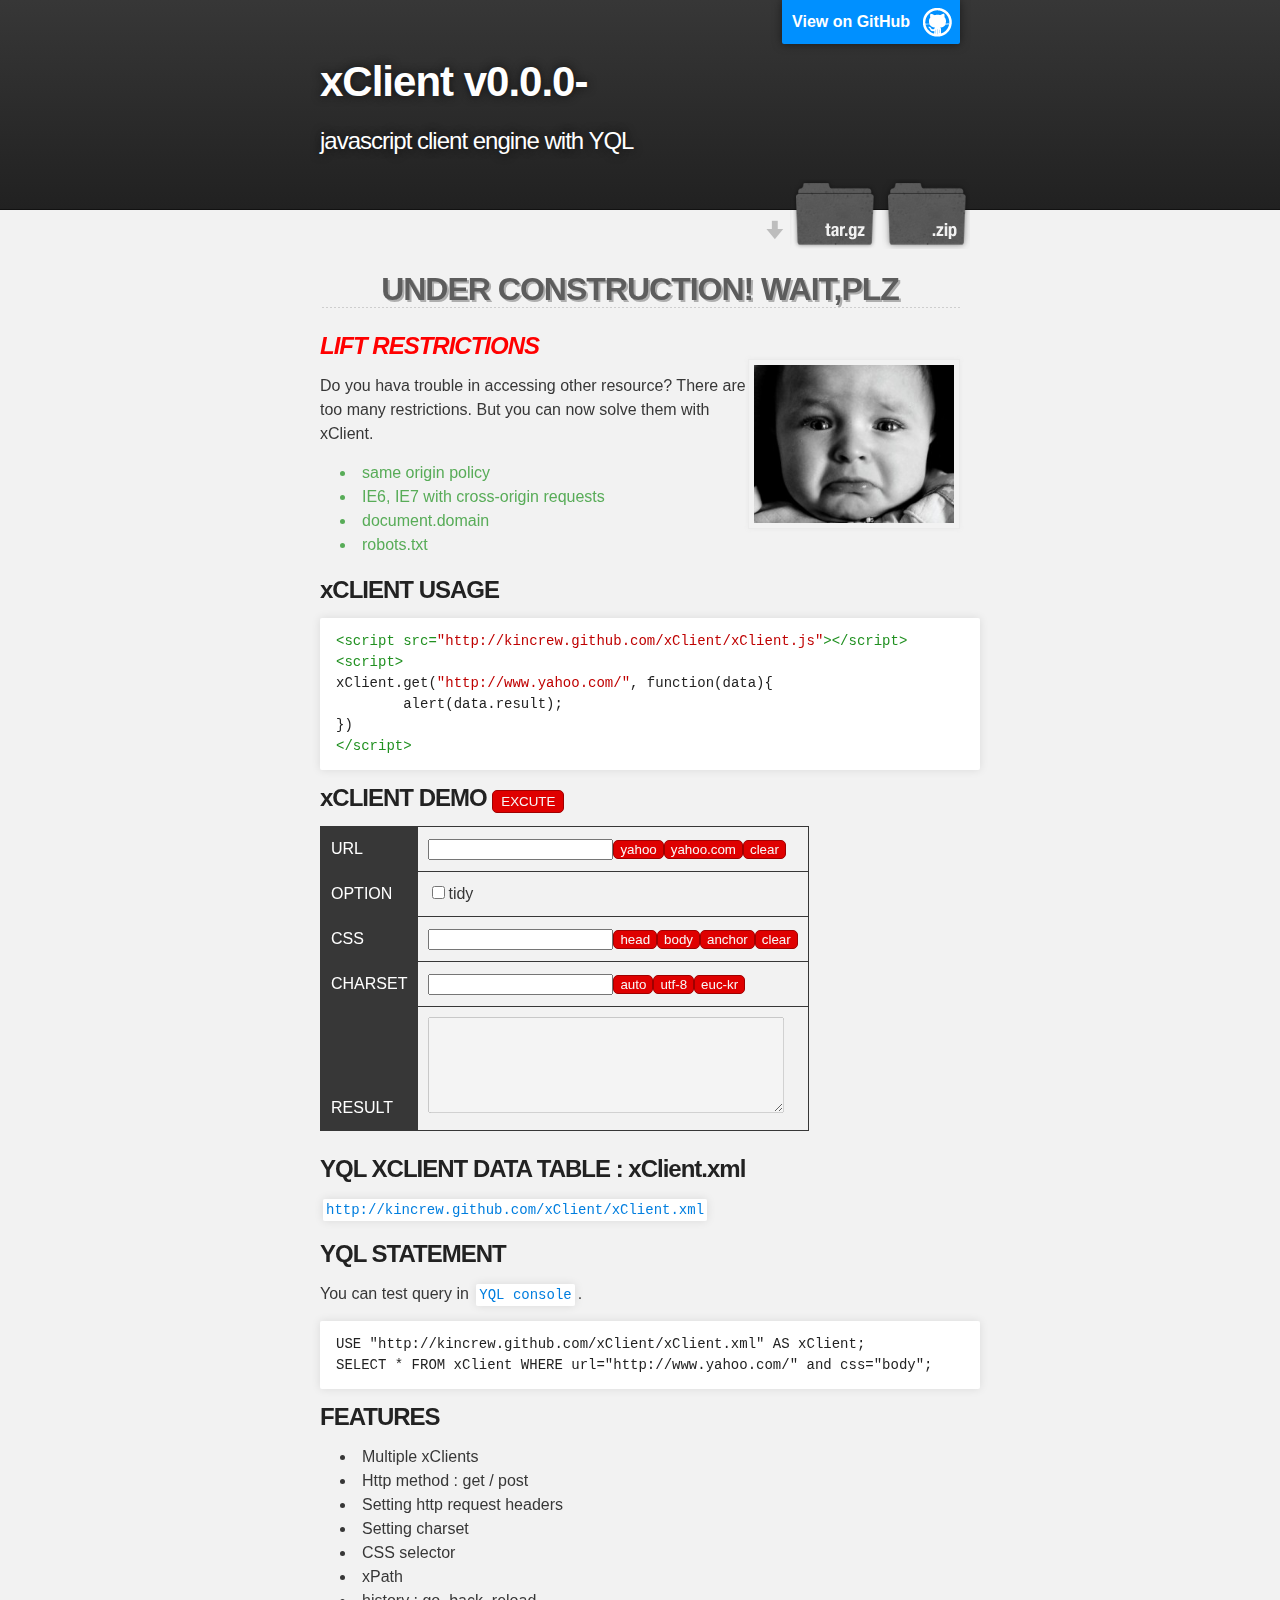
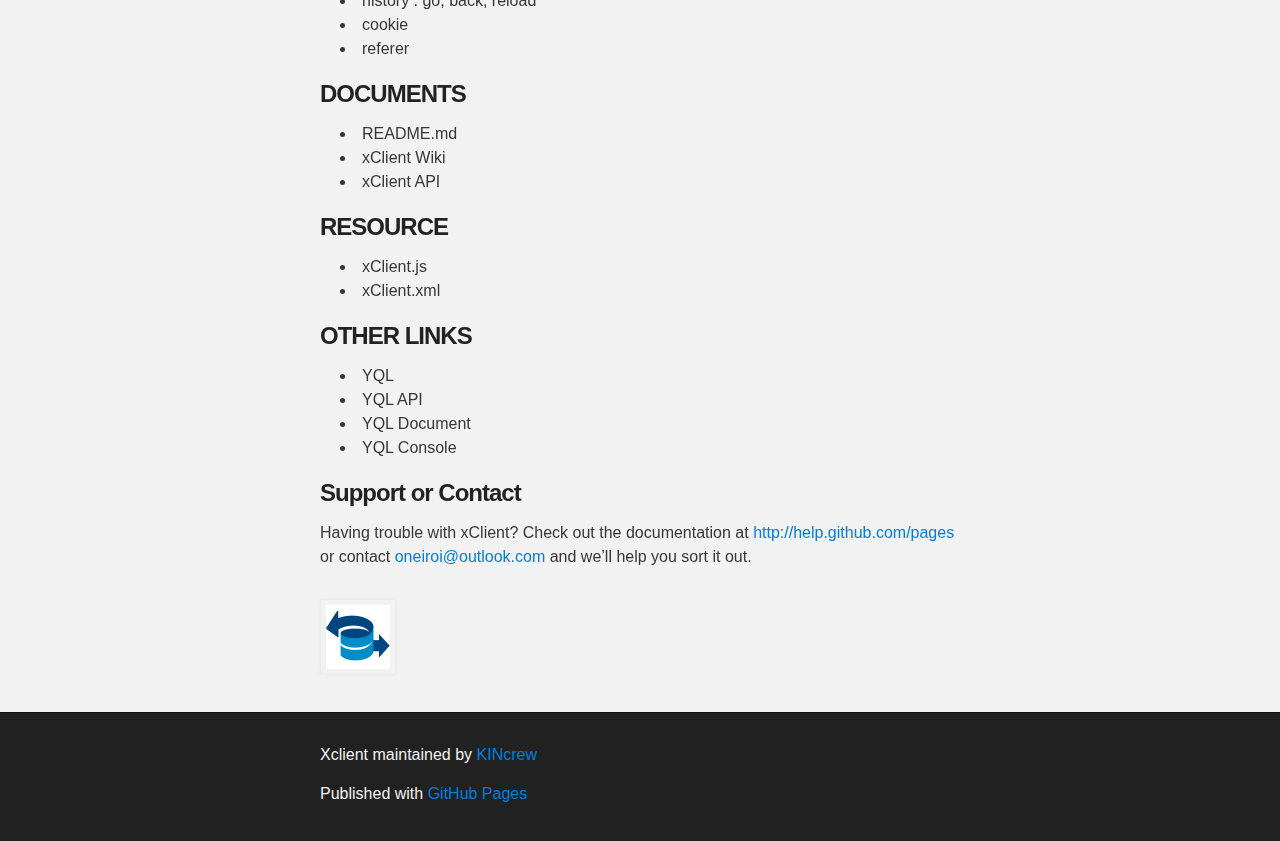
==== commit 8aaa1d62: "under constructrion" ====
--- a/index.html
+++ b/index.html
@@ -33,7 +33,7 @@
     <div id="main_content_wrap" class="outer">
       <section id="main_content" class="inner">
 	  <h2 style="color:#5D5D5D;text-shadow:2px 2px #AEAEAE;text-align:center;padding:5px 15px">UNDER CONSTRUCTION! WAIT,PLZ</h2>
-<h3 style="font-style:italic;color:#FF0000">LIFT A RESTRICTION</h3>
+<h3 style="font-style:italic;color:#FF0000">LIFT RESTRICTIONS</h3>
 
 <p><img align="right" src="images/baby.jpg" style="width:200px;margin-top:-15px;"/>
 	Do you hava trouble in accessing other resource? There are too many restrictions. But you can now solve them with xClient.
